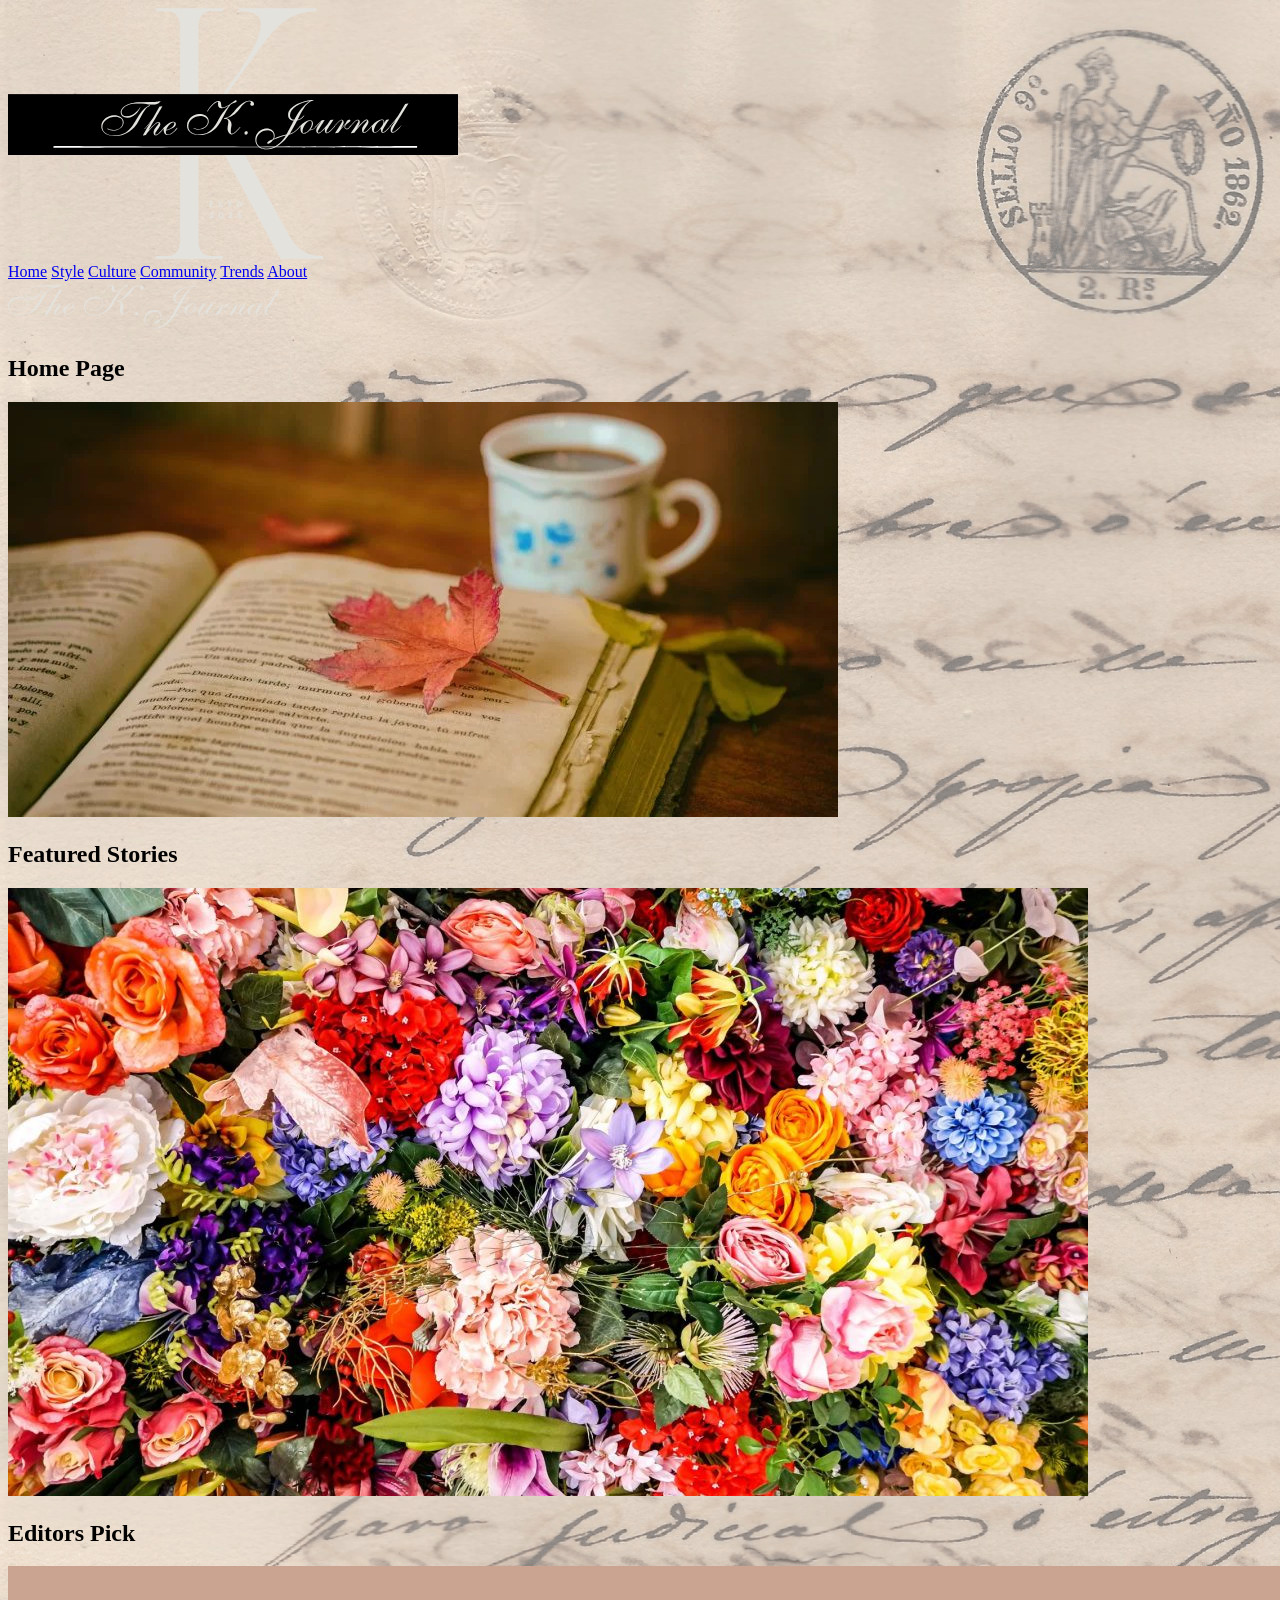
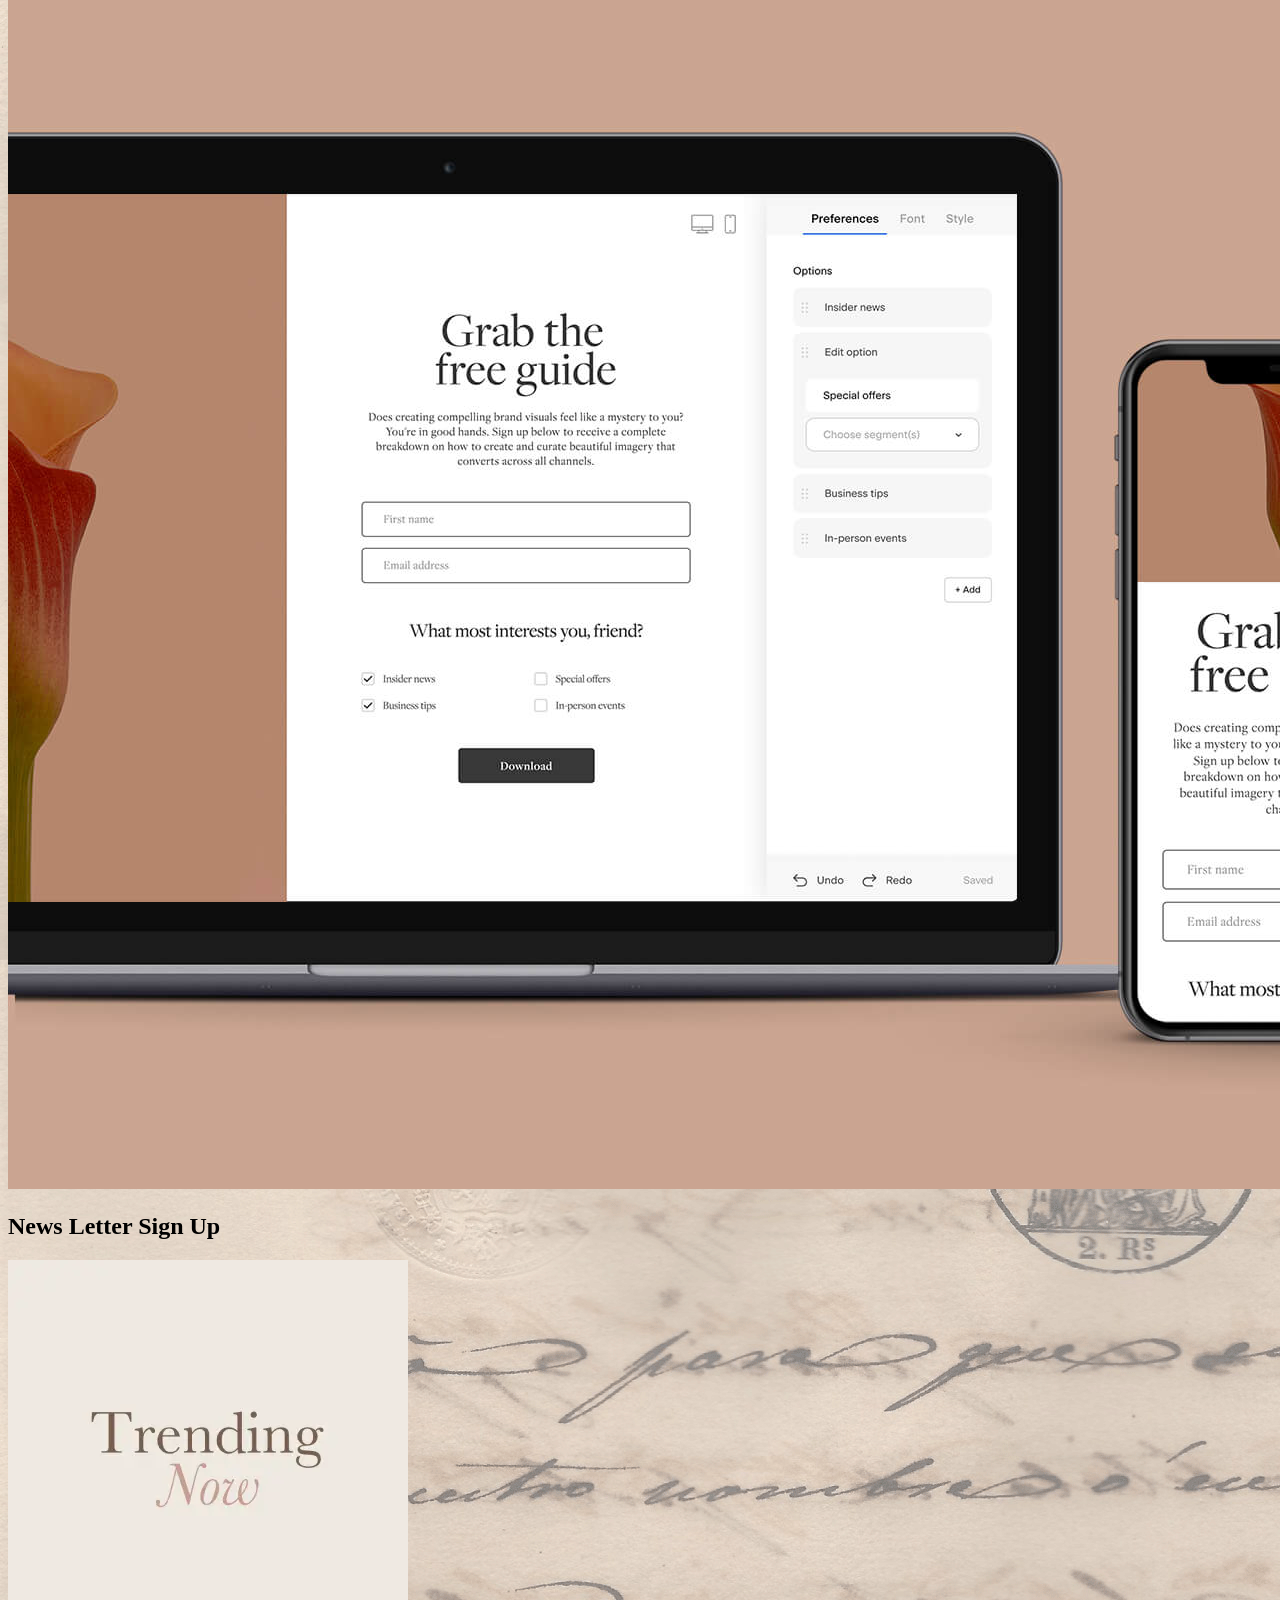
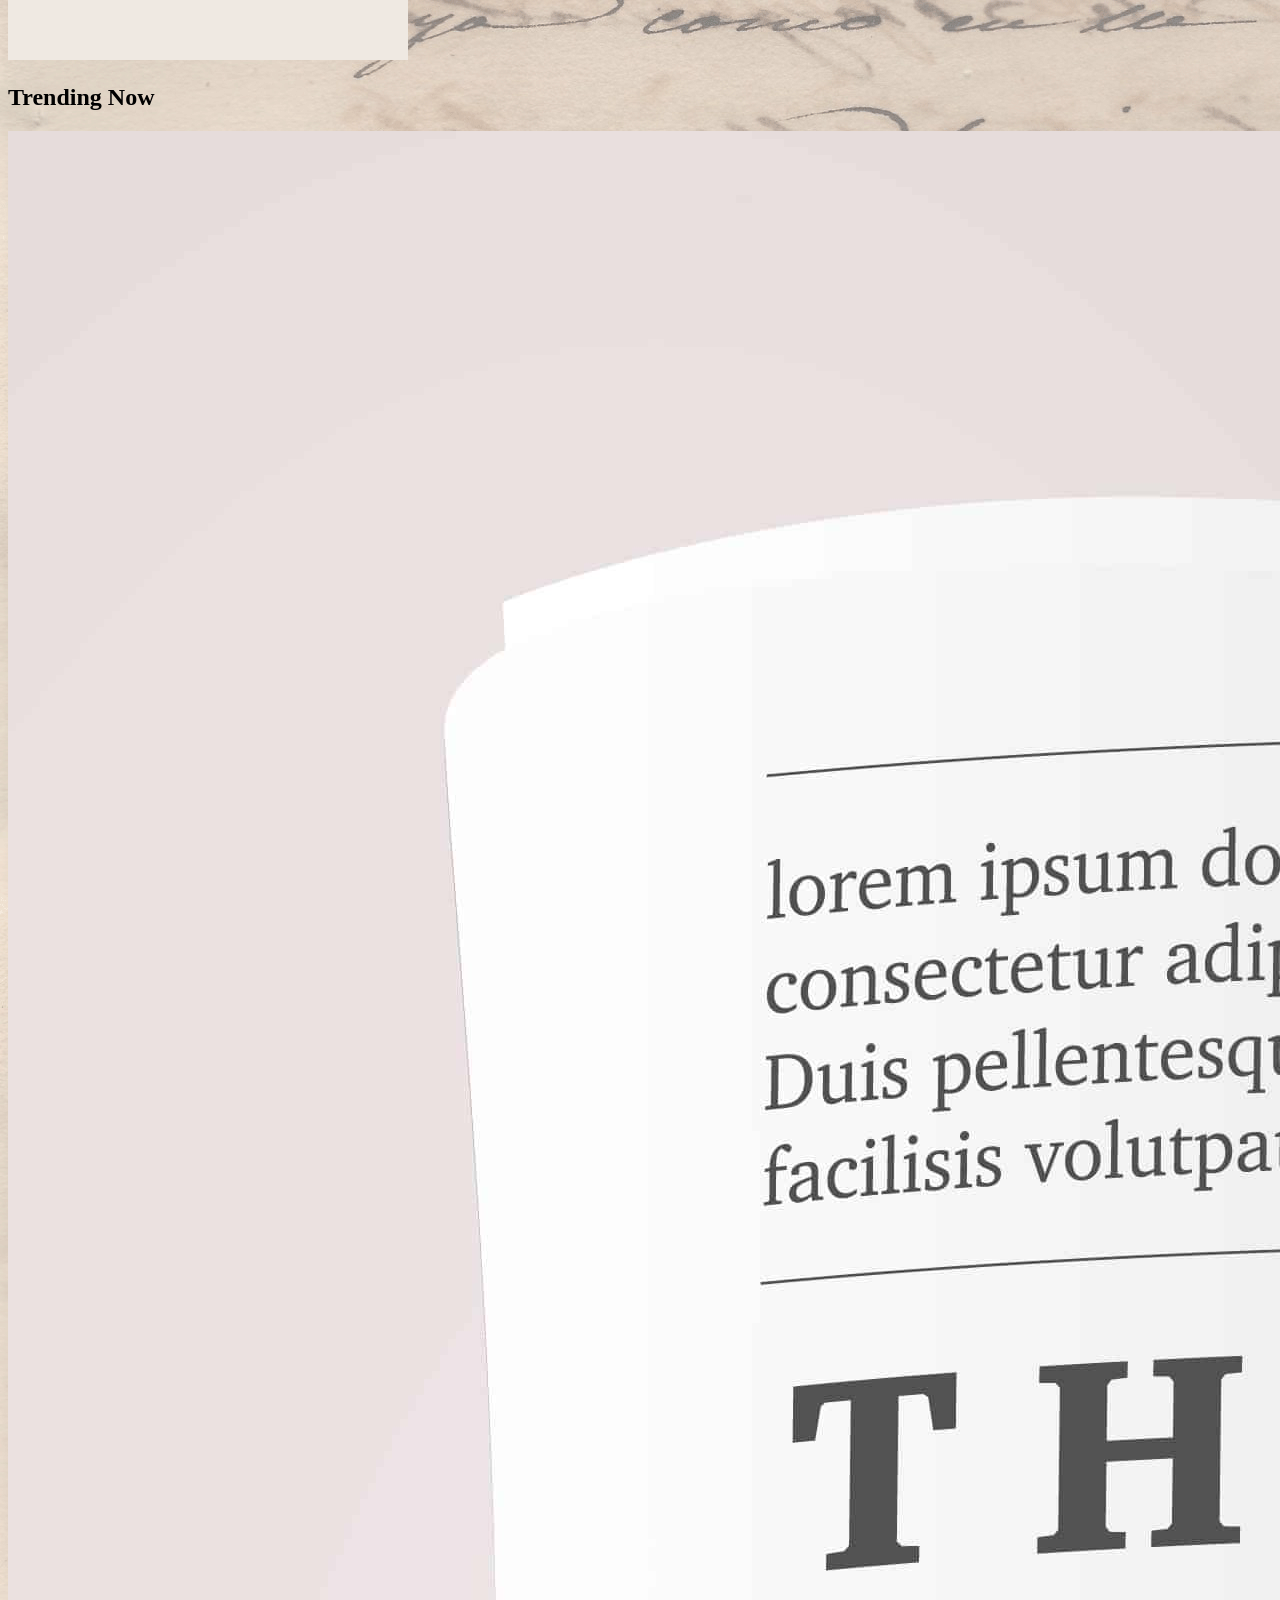
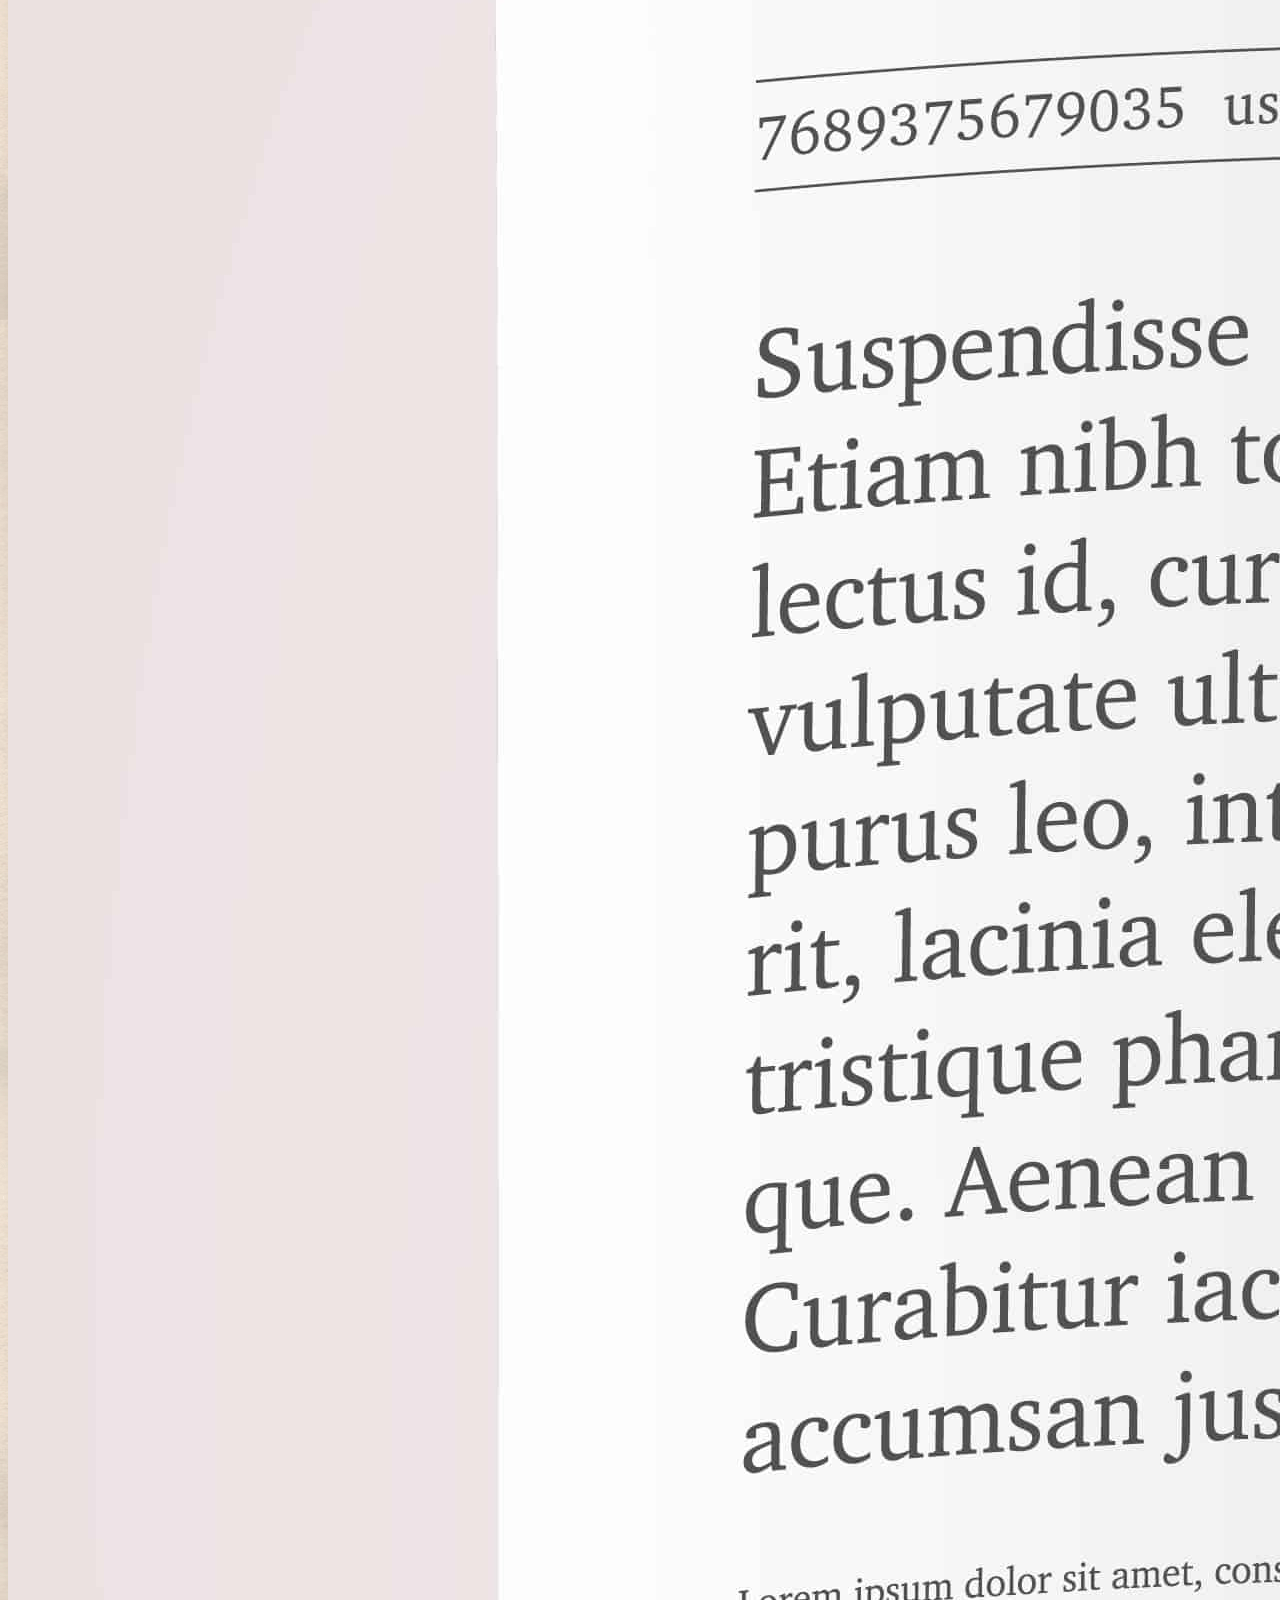
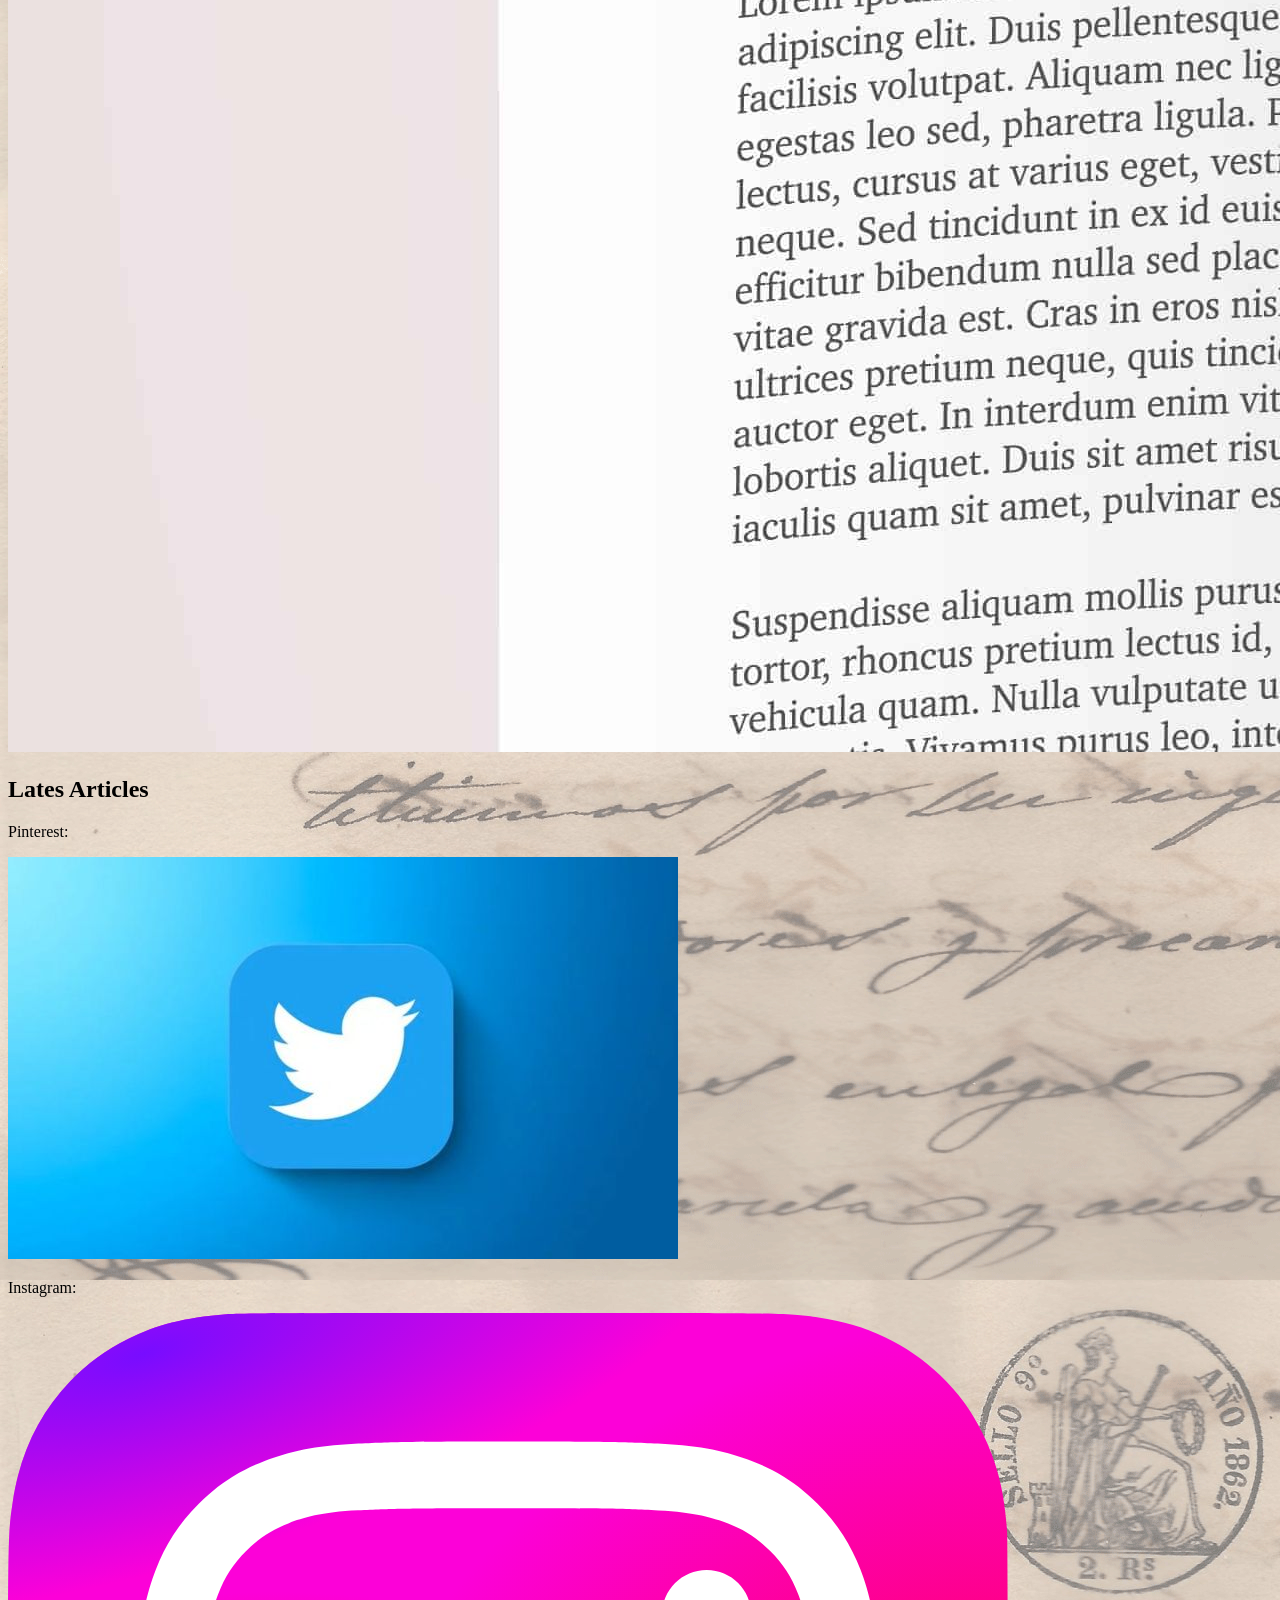
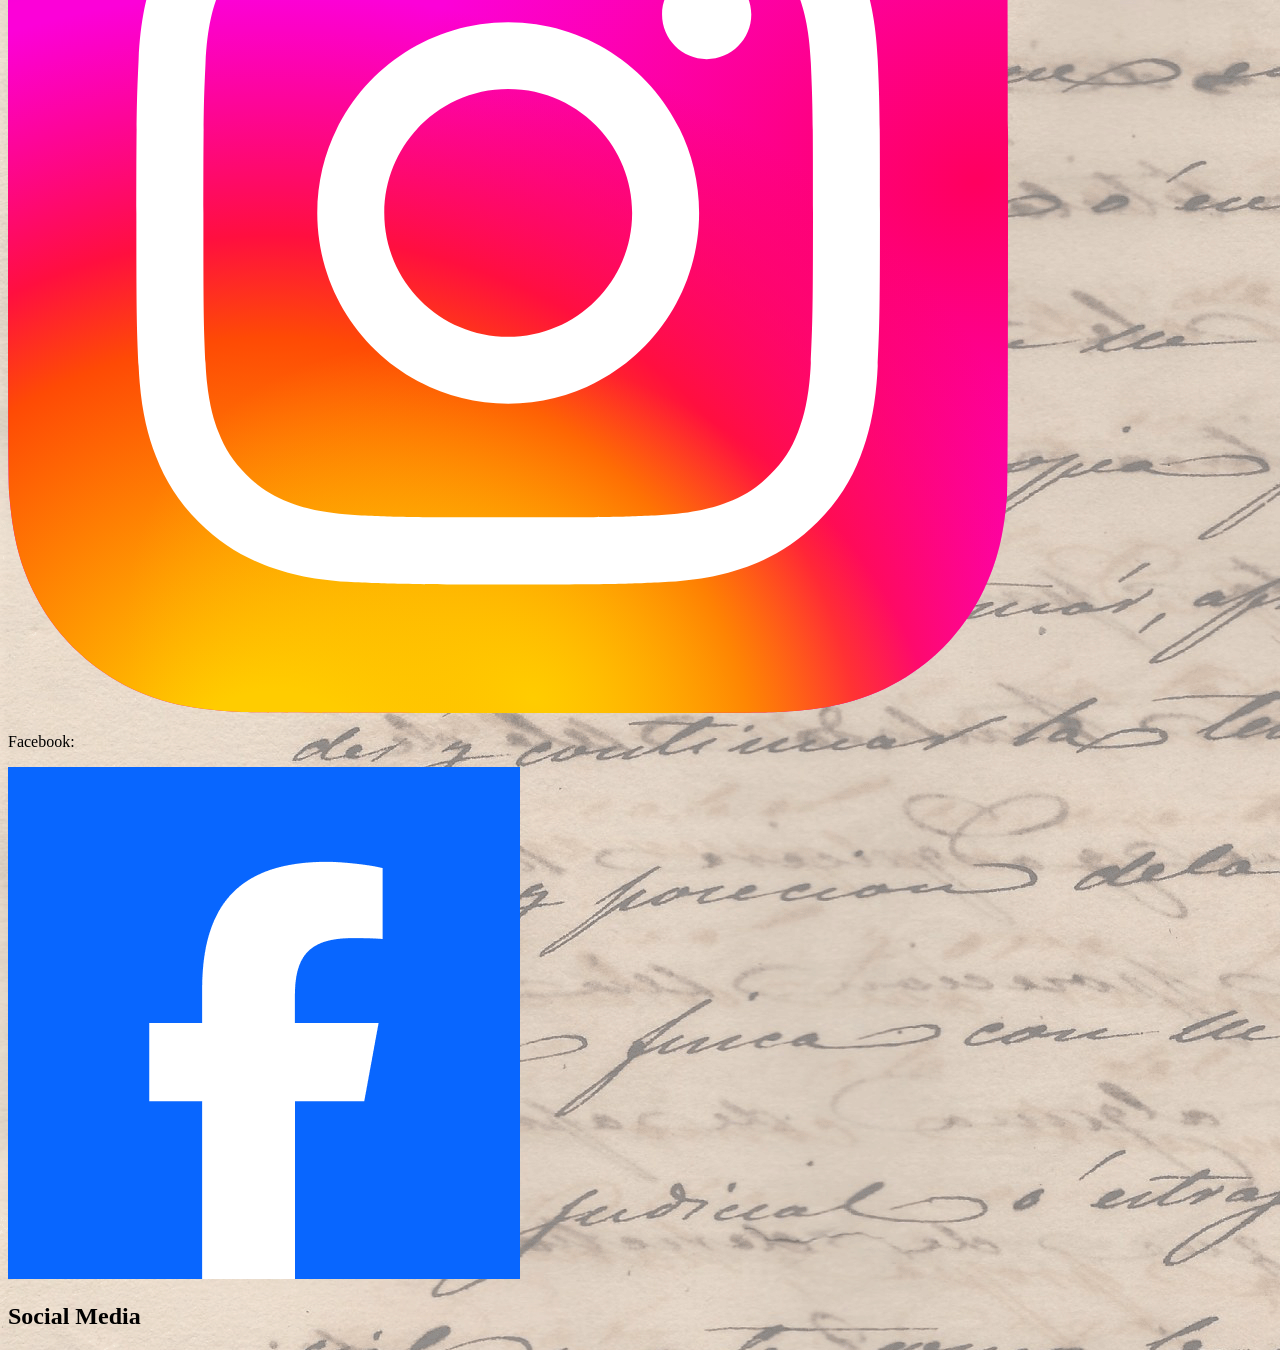
==== index.html @ 37d0058e "part 1" ====
<!DOCTYPE html>
<html lang="en">
<head>
    <meta charset="UTF-8">
    <meta name="viewport" content="width=device-width, initial-scale=1.0">
    <title>Home Page</title>
    <link rel="stylesheet" href="styles.css">
</head>
<body>
    <header>
        <img src="images/logo.png" alt="logo">
        <nav>
            <a href="index.html">Home</a>
            <a href="style.html">Style</a>
            <a href="culture.html">Culture</a>
            <a href="community.html">Community</a>
            <a href="trends.html">Trends</a>
            <a href="about.html">About</a>
        </nav>
        <img src="images/kjournal.png" alt="kjournal">
    </header>
    <main>
        <section id="home" class="Headline">
            <h1>Home Page</h1>
            <div>
                <img src="images/stories.webp" alt="storeis">
                    <h2>Featured Stories</h2>
            </div>
            <div>
                <img src="images/editorspick.jpg" alt="editors pick">
                    <h2>Editors Pick</h2>
            </div>
            <div>
                <img src="images/newsletter.jpg" alt="news letter">
                    <h2>News Letter Sign Up</h2>
            </div>
            <div>
                 <img src="images/trending.webp" alt="trending now">
                    <h2>Trending Now</h2>
            </div>
            <div>
                <img src="images/News.jpg" alt="Latest Articles">
                    <h2>Lates Articles</h2>
            </div>
            <div>
                <p>Pinterest:</p>
                    <img src="images/Twitter.jpg" alt="twitter">
            </div>
            <div>
                       <p>Instagram:</p>
                    <img src="images/instagram.svg" alt="instagram">
            </div>
            <div><p>Facebook:</p>
                    <img src="images/facebook.png" alt="facebook">
            </div>
            <h2>Social Media</h2>
        </section>
    </main>   
</body>
</html>
---- styles.css ----
body{
    background-image: url(images/background.png);
}
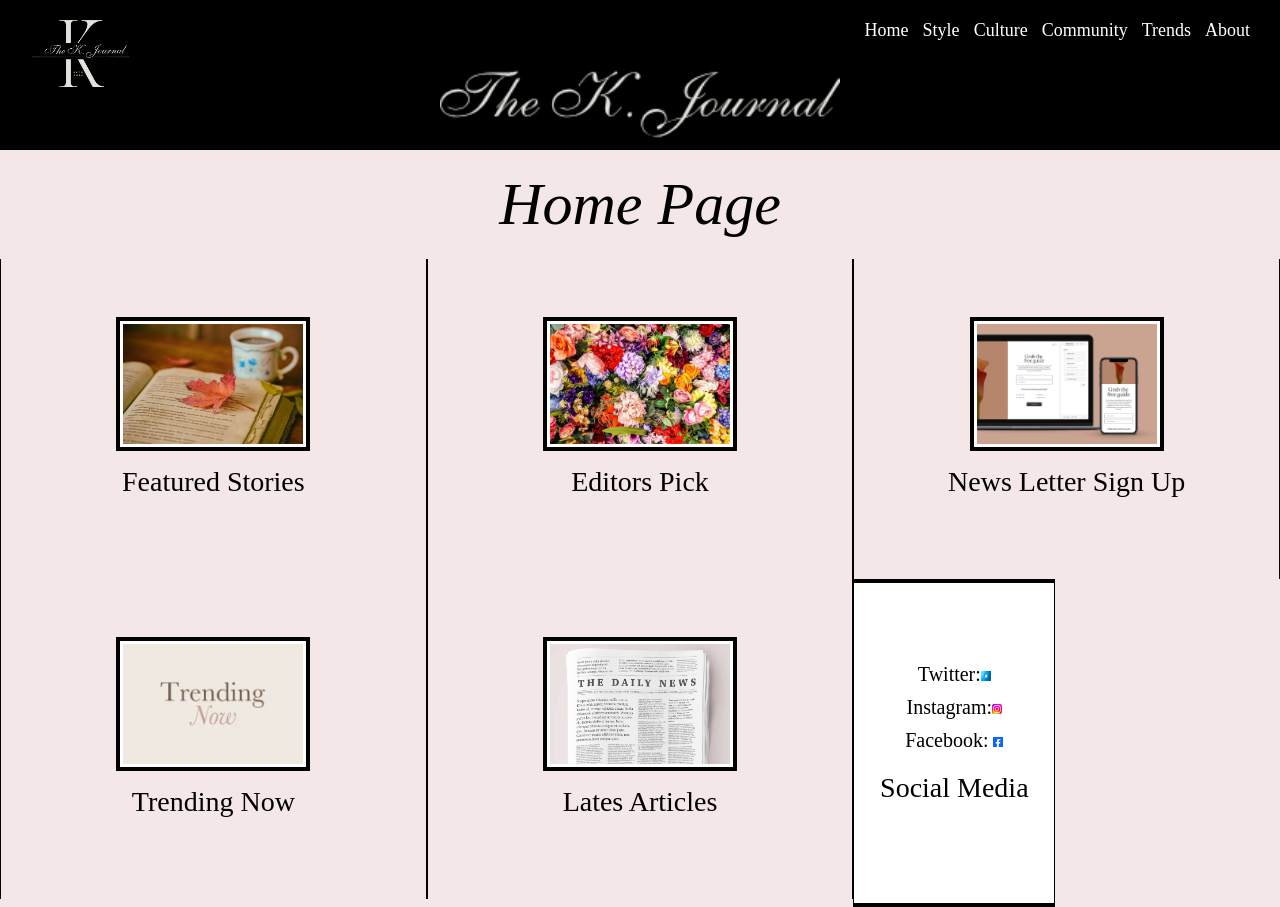
==== commit 3b310e0a: "part 2" ====
--- a/index.html
+++ b/index.html
@@ -8,7 +8,8 @@
 </head>
 <body>
     <header>
-        <img src="images/logo.png" alt="logo">
+        <img class="logo" src="images/logo.png" alt="logo">
+        <img class=title src="images/kjournal.png" alt="kjournal">
         <nav>
             <a href="index.html">Home</a>
             <a href="style.html">Style</a>
@@ -17,43 +18,47 @@
             <a href="trends.html">Trends</a>
             <a href="about.html">About</a>
         </nav>
-        <img src="images/kjournal.png" alt="kjournal">
+        
     </header>
     <main>
+        <h1>Home Page</h1>
         <section id="home" class="Headline">
-            <h1>Home Page</h1>
+            
             <div>
-                <img src="images/stories.webp" alt="storeis">
+                <img class="mainimg" src="images/stories.webp" alt="storeis">
                     <h2>Featured Stories</h2>
             </div>
             <div>
-                <img src="images/editorspick.jpg" alt="editors pick">
+                <img class="mainimg" src="images/editorspick.jpg" alt="editors pick">
                     <h2>Editors Pick</h2>
             </div>
+            
             <div>
-                <img src="images/newsletter.jpg" alt="news letter">
+                <img class="mainimg" src="images/newsletter.jpg" alt="news letter">
                     <h2>News Letter Sign Up</h2>
             </div>
             <div>
-                 <img src="images/trending.webp" alt="trending now">
+                 <img class="mainimg" src="images/trending.webp" alt="trending now">
                     <h2>Trending Now</h2>
             </div>
             <div>
-                <img src="images/News.jpg" alt="Latest Articles">
+                <img class="mainimg" src="images/News.jpg" alt="Latest Articles">
                     <h2>Lates Articles</h2>
             </div>
-            <div>
-                <p>Pinterest:</p>
-                    <img src="images/Twitter.jpg" alt="twitter">
-            </div>
-            <div>
-                       <p>Instagram:</p>
-                    <img src="images/instagram.svg" alt="instagram">
-            </div>
-            <div><p>Facebook:</p>
-                    <img src="images/facebook.png" alt="facebook">
-            </div>
+
+         <div class="socialbox">
+    
+                <p>Twitter:<img class=social src="images/Twitter.jpg" alt="twitter"></p>
+                  
+                  
+                <p>Instagram:<img class=social src="images/instagram.svg" alt="instagram"></p>
+                 
+                   
+                <p>Facebook: <img class=social src="images/facebook.png" alt="facebook"></p>
+            
             <h2>Social Media</h2>
+        </div>
+
         </section>
     </main>   
 </body>
--- a/styles.css
+++ b/styles.css
@@ -1,3 +1,157 @@
 body{
-    background-image: url(images/background.png);
+   background-color: rgba(238, 216, 216, 0.598);
+    font-family: serif;
+    background-size: cover;
+    margin: 0;
 }
+header{
+    background-color: black;
+    position: relative;
+    height: 150px;
+}
+.logo{
+    width: 120px;
+    position: absolute;
+    left: 20px;
+    top: 20px;
+}
+
+.title{
+     width: 400px;
+    position: absolute;
+    left: 50%;
+    margin-left: -200px;
+    bottom: 10px;
+}
+nav{
+    position: absolute;
+    top: 20px;
+    right: 20px;
+}
+nav a{
+    color: white;
+    text-decoration: none;
+    margin-right: 10px;
+    font-size: 18px;
+}
+ h1{
+    font-size: 60px;
+    font-style: italic;
+    font-weight: normal;
+    text-align: center;
+    margin: 20px 0;
+}
+.Headline{
+    display: grid;
+    grid-template-columns: 1fr 1fr 1fr;
+    text-align: center;
+}
+.Headline div{
+    border-left: 1px solid black;
+    border-right: 1px solid black;
+    height: 300px;
+    padding: 10px;
+    display: flex;
+    flex-direction: column;
+    justify-content: center;
+    align-items: center;
+   
+}
+.mainimg{
+    width: 180px;
+    height: 120px;
+    object-fit: cover;
+    border: 4px solid black;
+    padding: 3px;
+    background-color: white;
+}
+.Headline div h2{
+    font-size: 28px;
+    font-weight: normal;
+    margin-top: 15px;
+}
+.Headline div p{
+    font-size: 20px;
+    margin: 5px;
+}
+.social{
+    width: 10px;
+    height: 10px;
+    border: none;
+    text-align: center;
+    padding: 0;
+    background: none;
+}
+.socialbox{
+    width: 180px;
+    height: 120px;
+    object-fit: cover;
+    border: 4px solid black;
+    padding: 3px;
+    background-color: white;
+}
+
+
+.style h1{
+    text-align: center;
+    font-size: 70px;
+    font-style: italic;
+    font-weight: normal;
+    margin: 20px;
+}
+.style{
+    display: grid;
+    grid-template-columns: 1fr 1fr 1fr;
+    text-align: center;
+    align-items: start;
+}
+.style div{
+    display: flex;
+    flex-direction: column;
+    align-items: center;
+}
+.style div img{
+    width: 220px;
+    height: 420px;
+    object-fit: cover;
+    border: 5px solid black;
+    border-radius: 50px;
+    padding: 0;
+    background-color: white;
+}
+.style div h2{
+    font-size: 32px;
+    font-weight: normal;
+    margin-top: 15px;
+}
+
+.arts{
+    position: absolute;
+    top: 0;
+    left: 20px;
+    text-align: center;
+}
+.entertainment{
+    position: absolute;
+    top: 300px;
+    left: 20px;
+    text-align: center;
+}
+.bookreview{
+    position: absolute;
+    top: 520px;
+    left: 280px;
+    text-align: center;
+}
+.music{
+    position: absolute;
+    top: 0;
+    right: 20px;
+    text-align: center;
+}
+.opinion{
+    position: absolute;
+    top: 320px;
+    right: 20px;
+    text-align: center;
+}
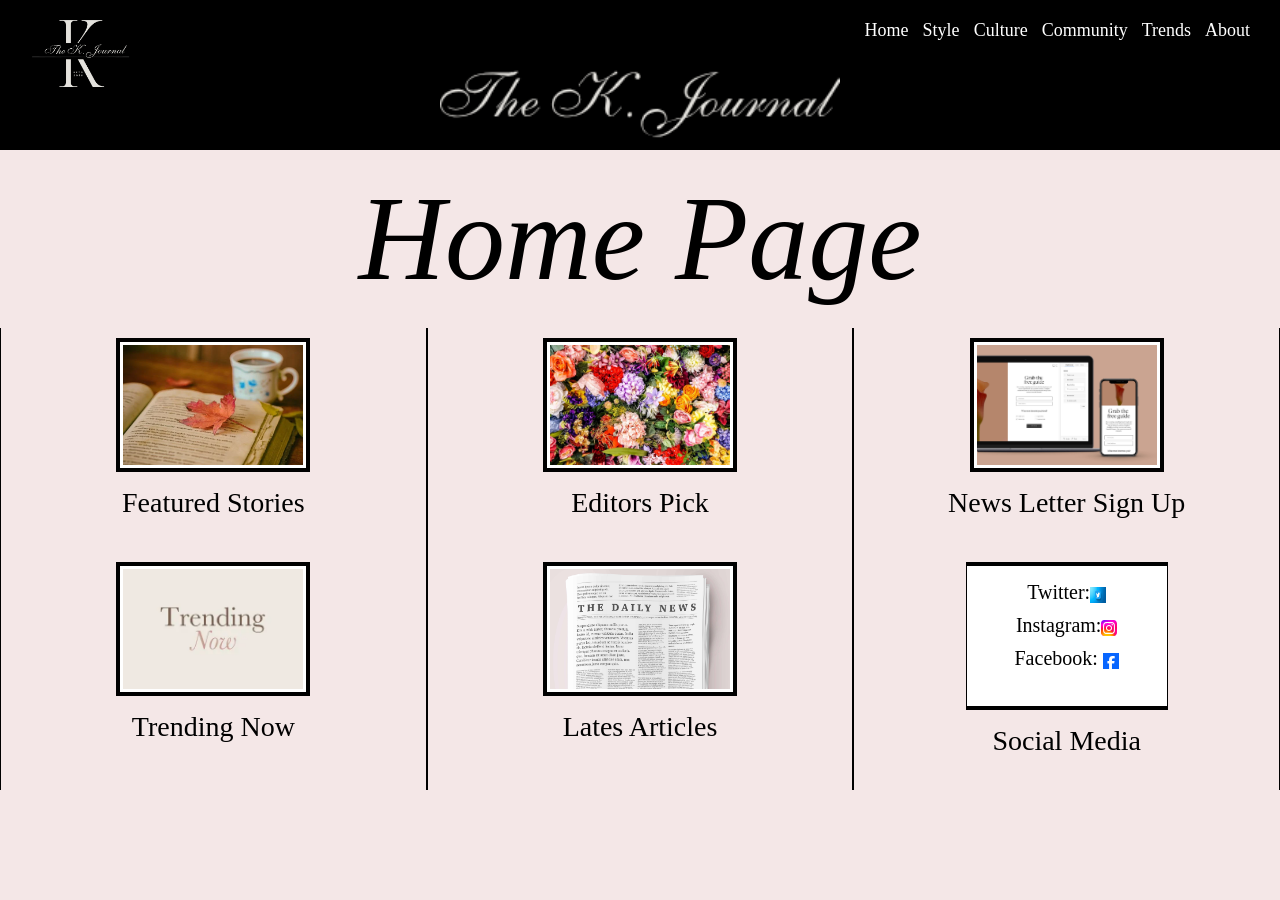
==== commit 013cd1d3: "the code finished" ====
--- a/index.html
+++ b/index.html
@@ -5,6 +5,11 @@
     <meta name="viewport" content="width=device-width, initial-scale=1.0">
     <title>Home Page</title>
     <link rel="stylesheet" href="styles.css">
+<link rel="icon" type="image/png" href="/images/favicon-96x96.png" sizes="96x96" />
+<link rel="icon" type="image/svg+xml" href="/images/favicon.svg" />
+<link rel="shortcut icon" href="/images/favicon.ico" />
+<link rel="apple-touch-icon" sizes="180x180" href="/images/apple-touch-icon.png" />
+<link rel="manifest" href="/images/site.webmanifest" />
 </head>
 <body>
     <header>
@@ -46,8 +51,8 @@
                     <h2>Lates Articles</h2>
             </div>
 
-         <div class="socialbox">
-    
+         <div>
+    <div class="socialbox">
                 <p>Twitter:<img class=social src="images/Twitter.jpg" alt="twitter"></p>
                   
                   
@@ -55,7 +60,7 @@
                  
                    
                 <p>Facebook: <img class=social src="images/facebook.png" alt="facebook"></p>
-            
+            </div>
             <h2>Social Media</h2>
         </div>
 
--- a/styles.css
+++ b/styles.css
@@ -4,6 +4,13 @@
     background-size: cover;
     margin: 0;
 }
+h1{
+    font-size: 120px;
+    font-style: italic;
+    font-weight: normal;
+    text-align: center;
+    margin: 20px 0;
+}
 header{
     background-color: black;
     position: relative;
@@ -15,7 +22,6 @@
     left: 20px;
     top: 20px;
 }
-
 .title{
      width: 400px;
     position: absolute;
@@ -34,13 +40,6 @@
     margin-right: 10px;
     font-size: 18px;
 }
- h1{
-    font-size: 60px;
-    font-style: italic;
-    font-weight: normal;
-    text-align: center;
-    margin: 20px 0;
-}
 .Headline{
     display: grid;
     grid-template-columns: 1fr 1fr 1fr;
@@ -49,13 +48,11 @@
 .Headline div{
     border-left: 1px solid black;
     border-right: 1px solid black;
-    height: 300px;
     padding: 10px;
     display: flex;
     flex-direction: column;
-    justify-content: center;
+    justify-content: flex-start;
     align-items: center;
-   
 }
 .mainimg{
     width: 180px;
@@ -74,29 +71,39 @@
     font-size: 20px;
     margin: 5px;
 }
+
 .social{
-    width: 10px;
-    height: 10px;
-    border: none;
-    text-align: center;
-    padding: 0;
-    background: none;
+    width: 16px;
+    height: 16px;
+    vertical-align: middle;
 }
 .socialbox{
     width: 180px;
     height: 120px;
-    object-fit: cover;
     border: 4px solid black;
     padding: 3px;
     background-color: white;
-}
-
+    display: flex;
+    justify-content:left;
+    align-items: center;
+
+}
+.socialbox p{
+    margin: 5px 0;
+    font-size: 16px;
+}
+
+.Headline div h2{
+    font-size: 28px;
+    font-weight: normal;
+    margin-top: 15px;
+    cursor: pointer;
+}
+.Headline div h2:hover{
+    text-decoration: underline;
+}
 
 .style h1{
-    text-align: center;
-    font-size: 70px;
-    font-style: italic;
-    font-weight: normal;
     margin: 20px;
 }
 .style{
@@ -124,34 +131,420 @@
     font-weight: normal;
     margin-top: 15px;
 }
-
+.style div h2{
+    font-size: 32px;
+    font-weight: normal;
+    margin-top: 15px;
+    cursor: pointer;
+}
+.style div h2:hover{
+    text-decoration: underline;
+}
+
+.culture{
+    display: grid;
+    grid-template-columns: 1fr 1fr 1fr;
+    text-align: center;
+    align-items: center;
+    justify-items: center;
+    padding: 20px;
+}
+.culture h1{
+    grid-column: 1 / 4;
+}
+.culture div img{
+    width: 250px;
+    height: 250px;
+    object-fit: cover;
+    border-radius: 50%;
+    border: 6px solid darkslategray;
+}
+.culture div h2{
+    font-size: 42px;
+    font-weight: normal;
+    margin-bottom: 10px;
+}
 .arts{
-    position: absolute;
-    top: 0;
-    left: 20px;
-    text-align: center;
+    grid-column: 1;
+    grid-row: 2;
+}
+.music{
+    grid-column: 2;
+    grid-row: 3;
 }
 .entertainment{
-    position: absolute;
-    top: 300px;
-    left: 20px;
-    text-align: center;
+    grid-column: 1;
+    grid-row: 3;
+}
+.opinion{
+    grid-column: 3;
+    grid-row: 3;
 }
 .bookreview{
-    position: absolute;
-    top: 520px;
-    left: 280px;
-    text-align: center;
-}
-.music{
-    position: absolute;
-    top: 0;
-    right: 20px;
-    text-align: center;
-}
-.opinion{
-    position: absolute;
-    top: 320px;
-    right: 20px;
-    text-align: center;
-}
+    grid-column: 3;
+    grid-row: 2;
+}
+.Headline h2:hover,
+.style h2:hover,
+.culture h2:hover{
+    text-decoration: underline;
+    cursor: pointer;
+}
+
+.trends{
+    display: grid;
+    grid-template-columns: 1fr 1fr 1fr;
+    justify-items: center;
+    align-self: start;
+    padding: 20px;
+}
+.trends h1{
+    grid-column: 1/4;
+}
+.trends div{
+    text-align: center;
+}
+.trends img{
+    width: 180px;
+    height: 260px;
+    object-fit: cover;
+    border: 4px solid black;
+    padding: 10px;
+    background-color: white;
+}
+.trends h2{
+    font-size: 28px;
+    font-weight: normal;
+    margin-top: 10px;
+    cursor: pointer;
+}
+.trends h2:hover{
+    text-decoration: underline;
+}
+
+.pop img{
+  width: 180px;
+    height: 260px;
+    border-radius: 0;
+}
+
+
+.community{
+   display: grid;
+    grid-template-columns: 1fr 1fr;
+    justify-items: center;
+    align-items: start;
+    padding: 20px;
+}
+.community h1{
+    grid-column: 1/3;
+}
+.community div{
+    text-align: center;
+}
+.community h2{
+    font-size: 40px;
+    font-weight: normal;
+    margin-bottom: 10px;
+    cursor: pointer;
+}
+.community h2:hover{
+    text-decoration: underline;
+}
+.community img{
+    width: 320px;
+    height: 320px;
+    object-fit: cover;
+    border: 4px solid black;
+    padding: 10px;
+    background-color: white;
+}
+
+.about{
+    display: grid;
+    grid-template-columns: 1fr 1fr 1fr;
+    gap: 20px;
+    padding: 20px;
+    width: 95%;
+    margin: auto;
+    align-items: start;
+    box-sizing: border-box;
+}
+.story{
+    grid-column: 1;
+    justify-self: start;
+    text-align: center;
+}
+.mission{
+    grid-column: 2;
+    justify-self: center;
+    text-align: center;
+}
+.team{
+    grid-column: 3;
+    justify-self: end;
+    text-align: center;
+}
+.team img{
+    width: 100%;
+    max-width: 350px;
+    height: auto;
+    border: 4px solid black;
+    padding: 10px;
+    background-color: white;
+    box-sizing: border-box;
+}
+
+.story p,
+.mission p{
+    width: 100%;
+    max-width: 420px;
+    background-color: #f2f2f2;
+    border: 4px solid black;
+    padding: 20px;
+    font-size: 18px;
+    box-sizing: border-box;
+}
+.story,
+.mission,
+.team{
+    display: flex;
+    flex-direction: column;
+    align-items: center;
+}
+.footer{
+    display: flex;
+    justify-content: center;
+    gap: 40px;
+    margin: 30px;
+}
+.footer p{
+    background-color: white;
+    border: 3px solid black;
+    padding: 10px;
+}
+.about h1{
+    font-size: 70px;
+    font-style: italic;
+    font-weight: normal;
+    text-align: center;
+    margin-bottom: 20px;
+}
+@media screen and (max-width: 768px){
+
+.Headline{
+        grid-template-columns: 1fr 1fr;
+        justify-items: center;
+        gap: 20px;
+    }
+    h1{
+        font-size: 90px;
+    }
+    .Headline div{
+        min-height: 250px;
+        border-left: none;
+        border-right: none;
+    }
+    .mainimg{
+        width: 180px;
+        height: 120px;
+    }
+    .Headline div h2{
+        font-size: 28px;
+    }
+    .Headline .socialbox{
+        width: 180px;
+        height: 120px;
+        min-height: 120px;
+        border: 4px solid black;
+        padding: 3px;
+        background-color: white;
+        box-sizing: border-box;
+        display: flex;
+        flex-direction: column;
+        justify-content: center;
+        align-items: center;
+    }
+    .Headline .socialbox p{
+        font-size: 14px;
+        margin: 2px 0;
+    }
+    .social{
+        width: 16px;
+        height: 16px;
+    }
+
+
+.style{
+        grid-template-columns: 1fr 1fr;
+        justify-items: center;
+        gap: 20px;
+    }
+    .style h1{
+        grid-column: 1 / 3;
+    }
+    .style div img{
+        width: 250px;
+        height: 500px;
+        border-radius: 50px;
+    }
+    .style div h2{
+        font-size: 32px;
+    }
+
+    .fashion{
+        grid-column: 1;
+        grid-row: 2;
+    }
+    .outfit{
+        grid-column: 2;
+        grid-row: 2;
+    }
+    .spotlight{
+        grid-column: 1 / 3;
+        grid-row: 3;
+    }
+    h1{
+        font-size: 90px;
+    }
+
+     .culture{
+        grid-template-columns: 1fr 1fr;
+        gap: 20px;
+    }
+    .culture h1{
+        grid-column: 1 / 3;
+    }
+    .arts{
+        grid-column: 1;
+        grid-row: 2;
+    }
+    .bookreview{
+        grid-column: 2;
+        grid-row: 2;
+    }
+    .entertainment{
+        grid-column: 1;
+        grid-row: 4;
+    }
+    .opinion{
+        grid-column: 2;
+        grid-row: 4;
+    }
+    .music{
+        grid-column: 1 / 3;
+        grid-row: 5;
+    }
+
+.community{
+        grid-template-columns: 1fr;
+        gap: 30px;
+    }
+.community h1{
+        grid-column: 1;
+    }
+.community img{
+        width: 250px;
+        height: 250px;
+    }
+.community h2{
+        font-size: 32px;
+    }
+
+.culture div img{
+        width: 220px;
+        height: 220px;
+    }
+.culture div h2{
+        font-size: 32px;
+    }
+h1{
+        font-size: 90px;
+    }
+ nav{
+        font-size: 14px;
+    }
+.title{
+        width: 300px;
+        margin-left: -150px;
+    }
+.trends{
+        grid-template-columns: 1fr 1fr;
+        justify-items: center;
+        gap: 20px;
+    }
+.trends h1{
+        grid-column: 1 / 3;
+    }
+.pop{
+        grid-column: 1 / 3;
+    }
+.trends img{
+        width: 250px;
+        height: 350px;
+    }
+.pop img{
+        width: 180px;
+        height: 220px;
+    }
+.trends h2{
+        font-size: 32px;
+    }
+h1{
+        font-size: 90px;
+    }
+
+
+.about {
+        grid-template-columns: 1fr 1fr; 
+    }
+.about h1, .story {
+        grid-column: span 2;
+        width: 100%;
+        max-width: 100%;
+    }
+.story p{
+    max-width: 85%;
+    background-color: white;
+}
+.mission{
+    grid-column: 1;
+}
+.mission p, .team img {
+    border: 2px solid black; 
+    background-color: white;
+    padding: 15px;
+    width: 100%;
+    box-sizing: border-box;
+    display: block;
+    }
+ .team {
+    border: none;
+    background: none;
+    padding: 0;
+    grid-column: 2;
+    }
+
+.mission, .team {
+    display: flex;
+    flex-direction: column;
+    align-items: center;
+    border: none;
+    background: none;
+    padding: 0;
+}
+ header {
+        background-color: black;
+        padding: 20px 0;
+    }
+.footer {
+        flex-direction: row; 
+        align-items: center;
+        gap: 10px;
+    }
+.footer p {
+        border: 2px solid black;
+        font-size: 16px;
+    }
+
+}
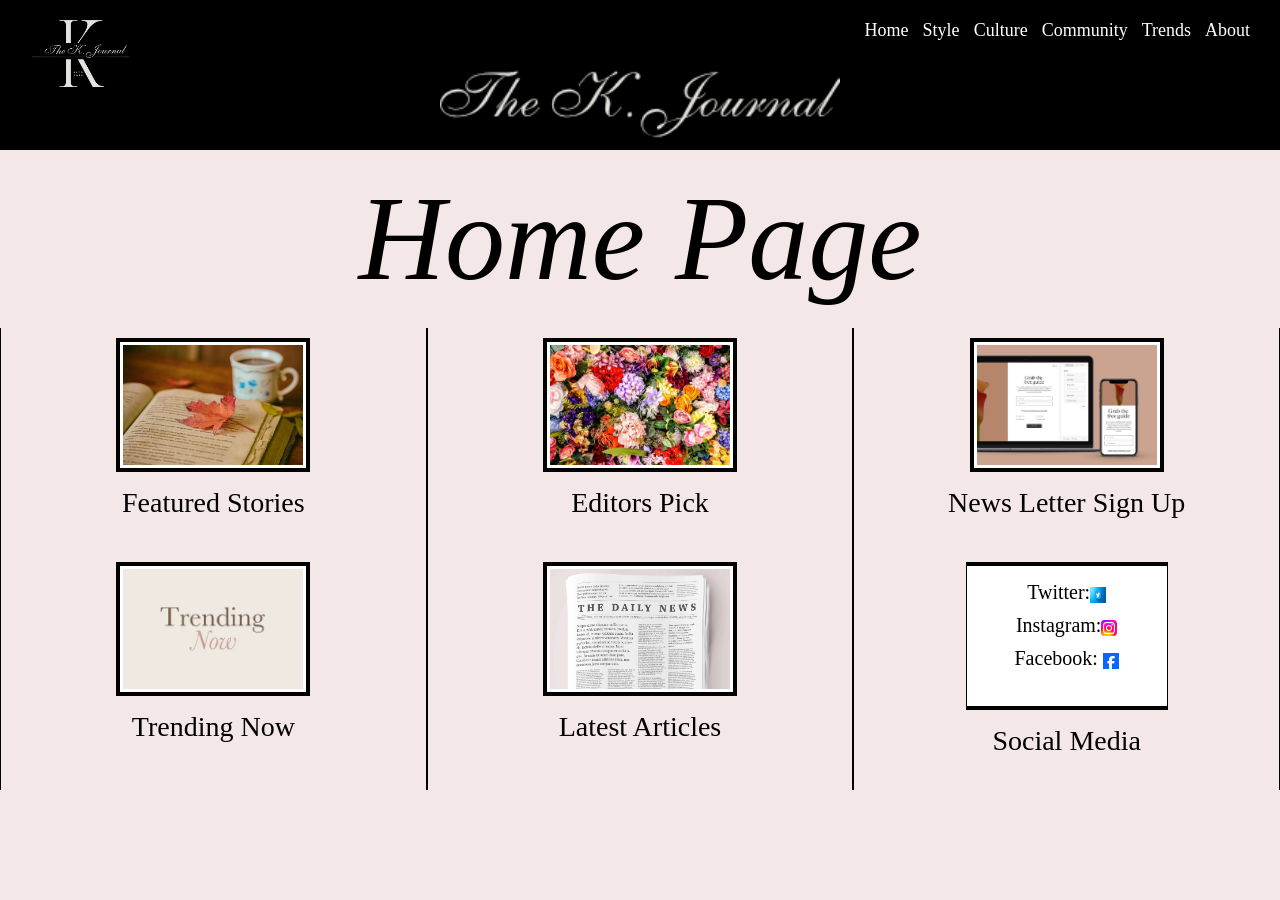
==== commit 3d934876: "grammar fixed" ====
--- a/index.html
+++ b/index.html
@@ -48,7 +48,7 @@
             </div>
             <div>
                 <img class="mainimg" src="images/News.jpg" alt="Latest Articles">
-                    <h2>Lates Articles</h2>
+                    <h2>Latest Articles</h2>
             </div>
 
          <div>
